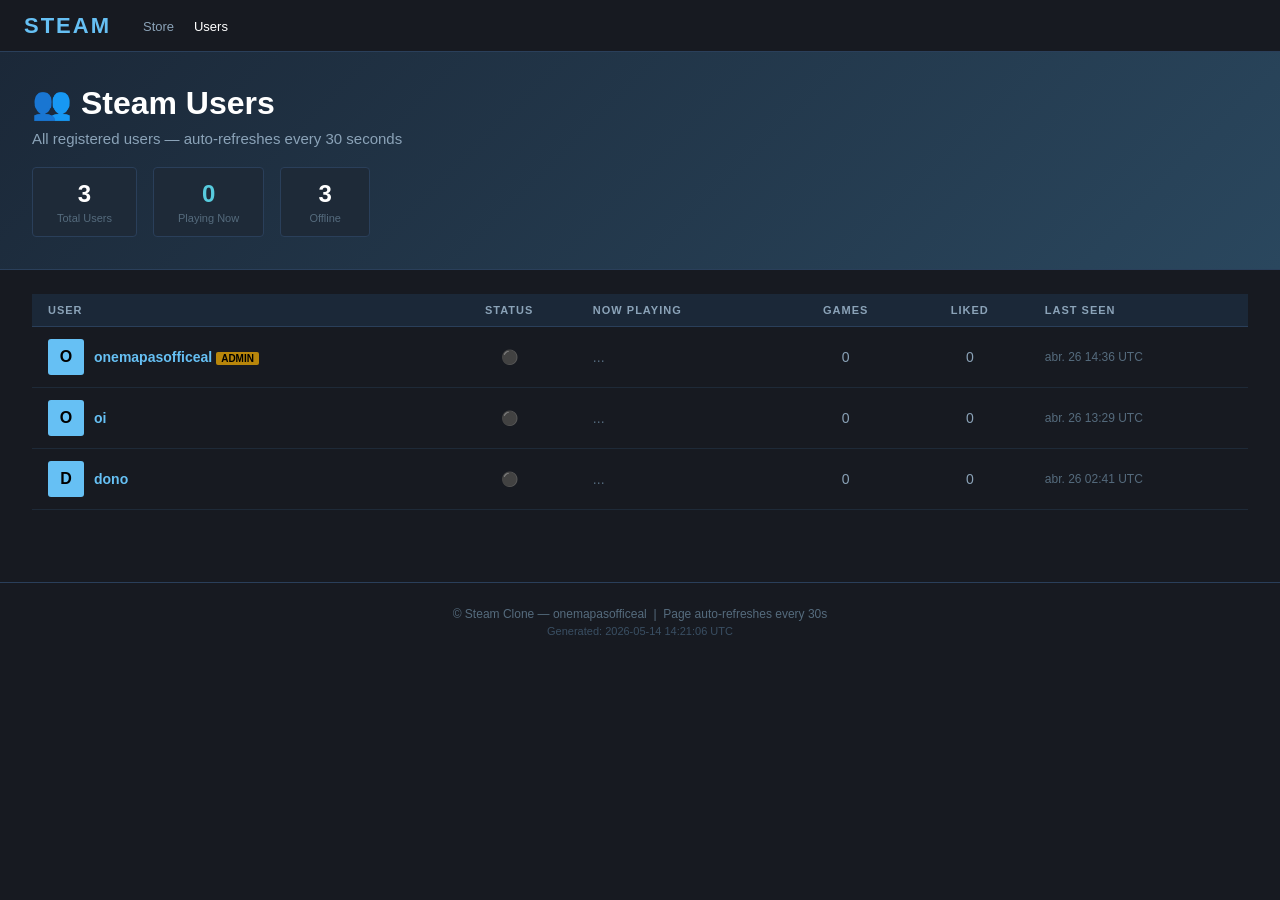
==== users/index.html @ b688eee0 "[staging] page: users list" ====
<!DOCTYPE html>
<html lang="en">
<head>
  <meta charset="UTF-8">
  <meta name="viewport" content="width=device-width, initial-scale=1.0">
  <meta http-equiv="refresh" content="30">
  <title>Steam — Users</title>
  <link rel="stylesheet" href="../assets/style.css">
  <style>.users-table { width:100%;border-collapse:collapse }
.users-table th {
  background:#1b2838;color:#8ba3b8;font-size:11px;
  text-transform:uppercase;letter-spacing:1px;
  padding:10px 16px;text-align:left;border-bottom:1px solid #2a3f5a
}
.user-row { border-bottom:1px solid #1e2a38;transition:background .15s }
.user-row:hover { background:#1e2a38 }
.stat-box {
  display:inline-block;background:#1e2a38;border:1px solid #2a3f5a;
  border-radius:4px;padding:12px 24px;text-align:center;min-width:90px
}
.stat-box .val { font-size:24px;font-weight:bold;color:#fff }
.stat-box .lbl { font-size:11px;color:#556b7d;margin-top:4px }</style>
</head>
<body>
<header class="header">
  <span class="logo">STEAM</span>
  <nav>
    <a href="../index.html">Store</a>
    <a href="index.html" style="color:#fff">Users</a>
  </nav>
</header>

<div class="hero" style="padding:32px">
  <h1>&#128101;  Steam Users</h1>
  <p>All registered users — auto-refreshes every 30 seconds</p>
  <div style="display:flex;gap:16px;margin-top:20px;flex-wrap:wrap">
    <div class="stat-box"><div class="val">3</div><div class="lbl">Total Users</div></div>
    <div class="stat-box"><div class="val" style="color:#57cbde">0</div><div class="lbl">Playing Now</div></div>
    <div class="stat-box"><div class="val">3</div><div class="lbl">Offline</div></div>
  </div>
</div>

<div class="section">
  <table class="users-table">
    <thead>
      <tr>
        <th>User</th>
        <th style="text-align:center">Status</th>
        <th>Now Playing</th>
        <th style="text-align:center">Games</th>
        <th style="text-align:center">Liked</th>
        <th>Last Seen</th>
      </tr>
    </thead>
    <tbody>
      <tr class="user-row">
  <td style="padding:12px 16px">
    <div style="display:flex;align-items:center;gap:10px">
      <div style="width:36px;height:36px;background:#66c0f4;border-radius:3px;
                  display:flex;align-items:center;justify-content:center;
                  font-weight:bold;color:#000;font-size:16px;flex-shrink:0">
        O
      </div>
      <div>
        <a href="../profiles/onemapasofficeal/index.html" style="color:#66c0f4;font-weight:bold">onemapasofficeal</a>
         <span style='background:#b8860b;color:#000;font-size:10px;padding:1px 5px;border-radius:2px;font-weight:bold'>ADMIN</span>
        
      </div>
    </div>
  </td>
  <td style="padding:12px 16px;text-align:center">⚫</td>
  <td style="padding:12px 16px"><span style='color:#556b7d'>...</span></td>
  <td style="padding:12px 16px;color:#8ba3b8;text-align:center">0</td>
  <td style="padding:12px 16px;color:#8ba3b8;text-align:center">0</td>
  <td style="padding:12px 16px;color:#556b7d;font-size:12px">abr. 26 14:36 UTC</td>
</tr><tr class="user-row">
  <td style="padding:12px 16px">
    <div style="display:flex;align-items:center;gap:10px">
      <div style="width:36px;height:36px;background:#66c0f4;border-radius:3px;
                  display:flex;align-items:center;justify-content:center;
                  font-weight:bold;color:#000;font-size:16px;flex-shrink:0">
        O
      </div>
      <div>
        <a href="../profiles/oi/index.html" style="color:#66c0f4;font-weight:bold">oi</a>
        
        
      </div>
    </div>
  </td>
  <td style="padding:12px 16px;text-align:center">⚫</td>
  <td style="padding:12px 16px"><span style='color:#556b7d'>...</span></td>
  <td style="padding:12px 16px;color:#8ba3b8;text-align:center">0</td>
  <td style="padding:12px 16px;color:#8ba3b8;text-align:center">0</td>
  <td style="padding:12px 16px;color:#556b7d;font-size:12px">abr. 26 13:29 UTC</td>
</tr><tr class="user-row">
  <td style="padding:12px 16px">
    <div style="display:flex;align-items:center;gap:10px">
      <div style="width:36px;height:36px;background:#66c0f4;border-radius:3px;
                  display:flex;align-items:center;justify-content:center;
                  font-weight:bold;color:#000;font-size:16px;flex-shrink:0">
        D
      </div>
      <div>
        <a href="../profiles/dono/index.html" style="color:#66c0f4;font-weight:bold">dono</a>
        
        
      </div>
    </div>
  </td>
  <td style="padding:12px 16px;text-align:center">⚫</td>
  <td style="padding:12px 16px"><span style='color:#556b7d'>...</span></td>
  <td style="padding:12px 16px;color:#8ba3b8;text-align:center">0</td>
  <td style="padding:12px 16px;color:#8ba3b8;text-align:center">0</td>
  <td style="padding:12px 16px;color:#556b7d;font-size:12px">abr. 26 02:41 UTC</td>
</tr>
    </tbody>
  </table>
</div>

<footer class="footer">
  <p>&#169; Steam Clone &#8212; onemapasofficeal &#160;|&#160; Page auto-refreshes every 30s</p>
  <p style="margin-top:4px;color:#3a4f63;font-size:11px">
    Generated: 2026-05-14 14:21:06 UTC
  </p>
</footer>
</body>
</html>
---- assets/style.css ----
* { margin: 0; padding: 0; box-sizing: border-box; }
body {
    background: #171a21;
    color: #c6d4df;
    font-family: 'Segoe UI', Arial, sans-serif;
    font-size: 14px;
}
a { color: #66c0f4; text-decoration: none; }
a:hover { text-decoration: underline; }

/* Header */
.header {
    background: #171a21;
    border-bottom: 1px solid #2a3f5a;
    padding: 0 24px;
    height: 52px;
    display: flex;
    align-items: center;
    gap: 24px;
}
.header .logo {
    font-size: 22px;
    font-weight: bold;
    color: #66c0f4;
    letter-spacing: 2px;
}
.header nav a {
    color: #8ba3b8;
    font-size: 13px;
    padding: 4px 8px;
}
.header nav a:hover { color: #fff; text-decoration: none; }

/* Hero banner */
.hero {
    background: linear-gradient(135deg, #1b2838 0%, #2a475e 100%);
    padding: 48px 32px;
    border-bottom: 1px solid #2a3f5a;
}
.hero h1 { font-size: 32px; color: #fff; margin-bottom: 8px; }
.hero p  { color: #8ba3b8; font-size: 15px; }

/* Cards grid */
.section { padding: 24px 32px; }
.section h2 {
    color: #66c0f4;
    font-size: 13px;
    letter-spacing: 1px;
    text-transform: uppercase;
    margin-bottom: 16px;
    border-bottom: 1px solid #2a3f5a;
    padding-bottom: 8px;
}
.cards {
    display: flex;
    flex-wrap: wrap;
    gap: 12px;
}
.card {
    background: #1e2a38;
    border: 1px solid #2a3f5a;
    width: 200px;
    border-radius: 4px;
    overflow: hidden;
    transition: border-color .15s, transform .15s;
}
.card:hover {
    border-color: #66c0f4;
    transform: translateY(-2px);
}
.card .thumb {
    width: 100%;
    height: 120px;
    background: #0e1620;
    display: flex;
    align-items: center;
    justify-content: center;
    font-size: 40px;
}
.card .info { padding: 10px; }
.card .info .title {
    color: #c6d4df;
    font-weight: bold;
    font-size: 13px;
    margin-bottom: 6px;
    white-space: nowrap;
    overflow: hidden;
    text-overflow: ellipsis;
}
.card .info .price {
    color: #66c0f4;
    font-weight: bold;
}
.card .info .discount {
    display: inline-block;
    background: #4c6b22;
    color: #a4d007;
    font-size: 11px;
    font-weight: bold;
    padding: 1px 5px;
    border-radius: 2px;
    margin-right: 6px;
}
.card .info .publisher {
    color: #556b7d;
    font-size: 11px;
    margin-top: 4px;
}

/* Profile page */
.profile-banner {
    background: linear-gradient(135deg, #1b2838 0%, #2a475e 100%);
    padding: 32px;
    display: flex;
    align-items: center;
    gap: 24px;
    border-bottom: 1px solid #2a3f5a;
}
.avatar {
    width: 80px; height: 80px;
    background: #66c0f4;
    border-radius: 4px;
    display: flex;
    align-items: center;
    justify-content: center;
    font-size: 36px;
    font-weight: bold;
    color: #fff;
    flex-shrink: 0;
}
.profile-info h1 { color: #fff; font-size: 24px; }
.profile-info .status { color: #57cbde; font-size: 13px; margin-top: 4px; }
.profile-info .level  { color: #66c0f4; font-size: 13px; margin-top: 2px; }
.badge {
    display: inline-block;
    background: #1e2a38;
    border: 1px solid #2a3f5a;
    border-radius: 4px;
    padding: 8px 12px;
    text-align: center;
    width: 80px;
}
.badge .icon { font-size: 24px; }
.badge .name { font-size: 11px; color: #556b7d; margin-top: 4px; }

/* Game/App detail page */
.game-hero {
    background: linear-gradient(135deg, #1b2838 0%, #0e1620 100%);
    padding: 40px 32px;
    border-bottom: 1px solid #2a3f5a;
    display: flex;
    gap: 32px;
    align-items: flex-start;
}
.game-thumb {
    width: 220px; height: 140px;
    background: #0e1620;
    border: 1px solid #2a3f5a;
    border-radius: 4px;
    display: flex;
    align-items: center;
    justify-content: center;
    font-size: 56px;
    flex-shrink: 0;
}
.game-info h1 { color: #fff; font-size: 28px; margin-bottom: 8px; }
.game-info .desc { color: #8ba3b8; line-height: 1.6; margin-bottom: 16px; }
.game-info .tags span {
    display: inline-block;
    background: #1e2a38;
    border: 1px solid #2a3f5a;
    color: #8ba3b8;
    font-size: 11px;
    padding: 2px 8px;
    border-radius: 2px;
    margin: 2px;
}
.buy-box {
    background: #1e2a38;
    border: 1px solid #2a3f5a;
    border-radius: 4px;
    padding: 16px;
    margin-top: 16px;
    display: inline-flex;
    align-items: center;
    gap: 16px;
}
.buy-box .price-big { font-size: 22px; font-weight: bold; color: #66c0f4; }
.buy-box .btn {
    background: #4c7a1e;
    color: #fff;
    border: none;
    padding: 10px 20px;
    border-radius: 3px;
    font-size: 14px;
    font-weight: bold;
    cursor: pointer;
}
.buy-box .btn:hover { background: #5a8f24; }

/* Footer */
.footer {
    background: #171a21;
    border-top: 1px solid #2a3f5a;
    padding: 24px 32px;
    color: #556b7d;
    font-size: 12px;
    text-align: center;
    margin-top: 48px;
}

/* Responsive */
@media (max-width: 600px) {
    .cards { justify-content: center; }
    .game-hero { flex-direction: column; }
    .game-thumb { width: 100%; }
}
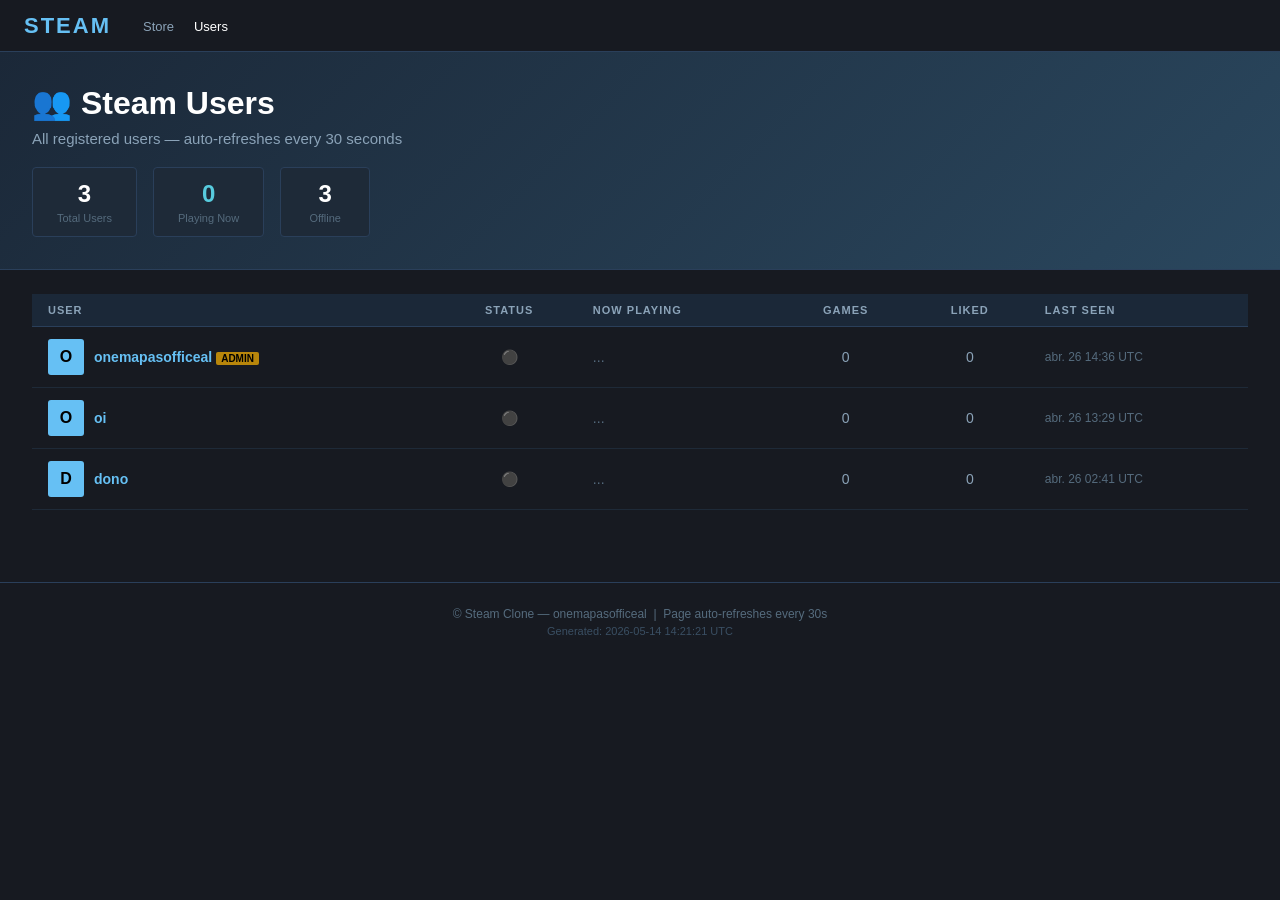
==== commit c81afec4: "[staging] page: users list" ====
--- a/users/index.html
+++ b/users/index.html
@@ -121,7 +121,7 @@
 <footer class="footer">
   <p>&#169; Steam Clone &#8212; onemapasofficeal &#160;|&#160; Page auto-refreshes every 30s</p>
   <p style="margin-top:4px;color:#3a4f63;font-size:11px">
-    Generated: 2026-05-14 14:21:06 UTC
+    Generated: 2026-05-14 14:21:21 UTC
   </p>
 </footer>
 </body>
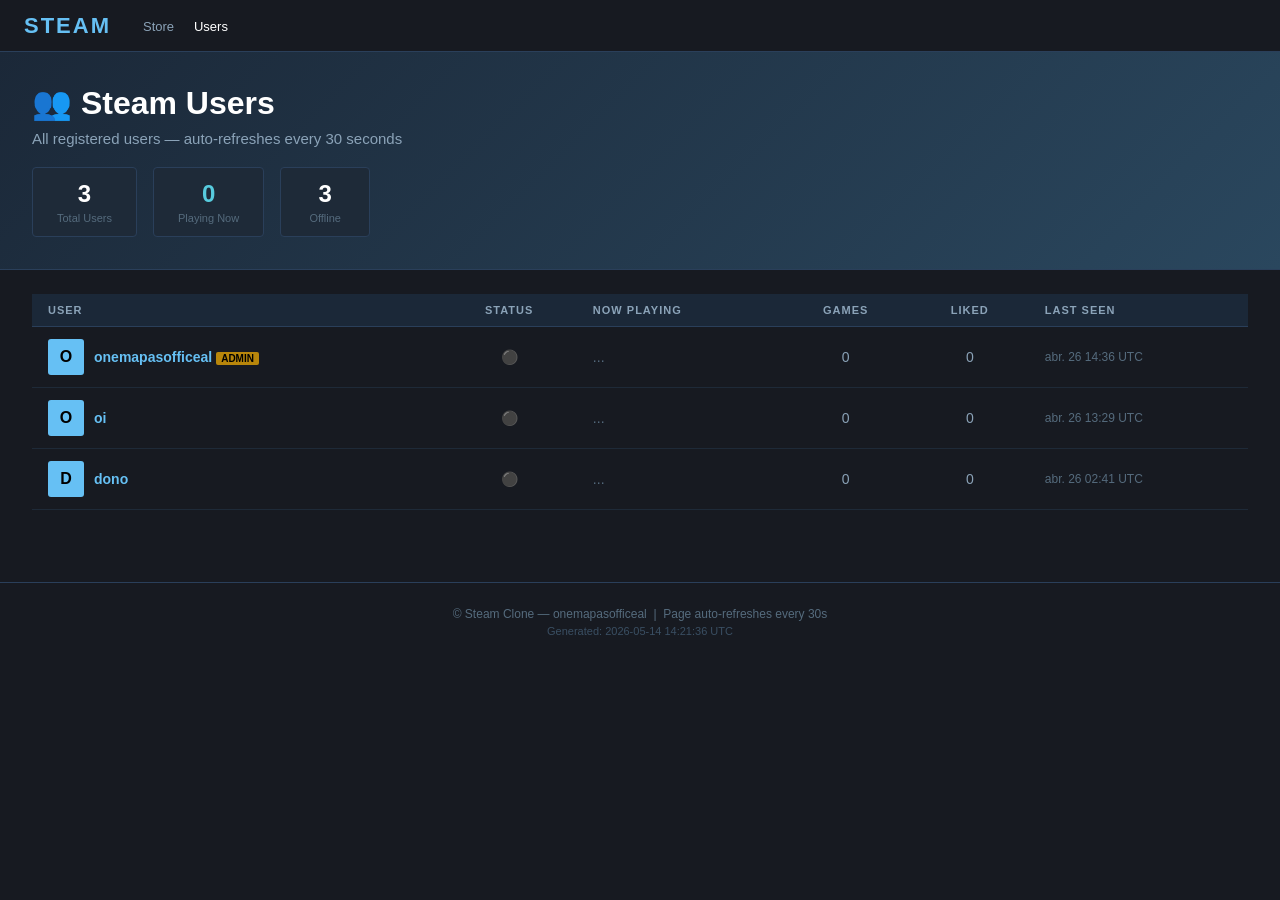
==== commit 1782b31f: "[staging] page: users list" ====
--- a/users/index.html
+++ b/users/index.html
@@ -121,7 +121,7 @@
 <footer class="footer">
   <p>&#169; Steam Clone &#8212; onemapasofficeal &#160;|&#160; Page auto-refreshes every 30s</p>
   <p style="margin-top:4px;color:#3a4f63;font-size:11px">
-    Generated: 2026-05-14 14:21:21 UTC
+    Generated: 2026-05-14 14:21:36 UTC
   </p>
 </footer>
 </body>
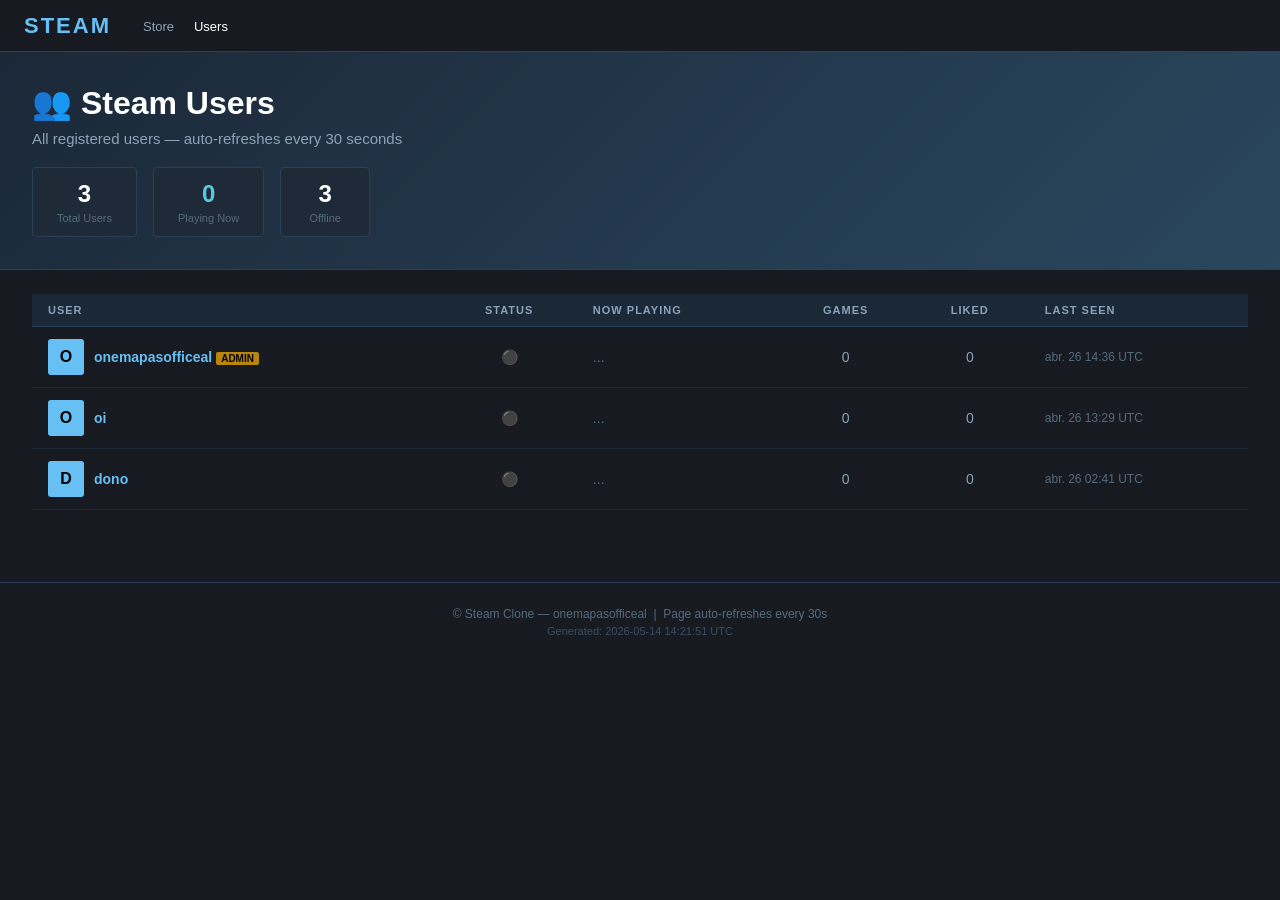
==== commit ac5b1b3f: "[staging] page: users list" ====
--- a/users/index.html
+++ b/users/index.html
@@ -121,7 +121,7 @@
 <footer class="footer">
   <p>&#169; Steam Clone &#8212; onemapasofficeal &#160;|&#160; Page auto-refreshes every 30s</p>
   <p style="margin-top:4px;color:#3a4f63;font-size:11px">
-    Generated: 2026-05-14 14:21:36 UTC
+    Generated: 2026-05-14 14:21:51 UTC
   </p>
 </footer>
 </body>
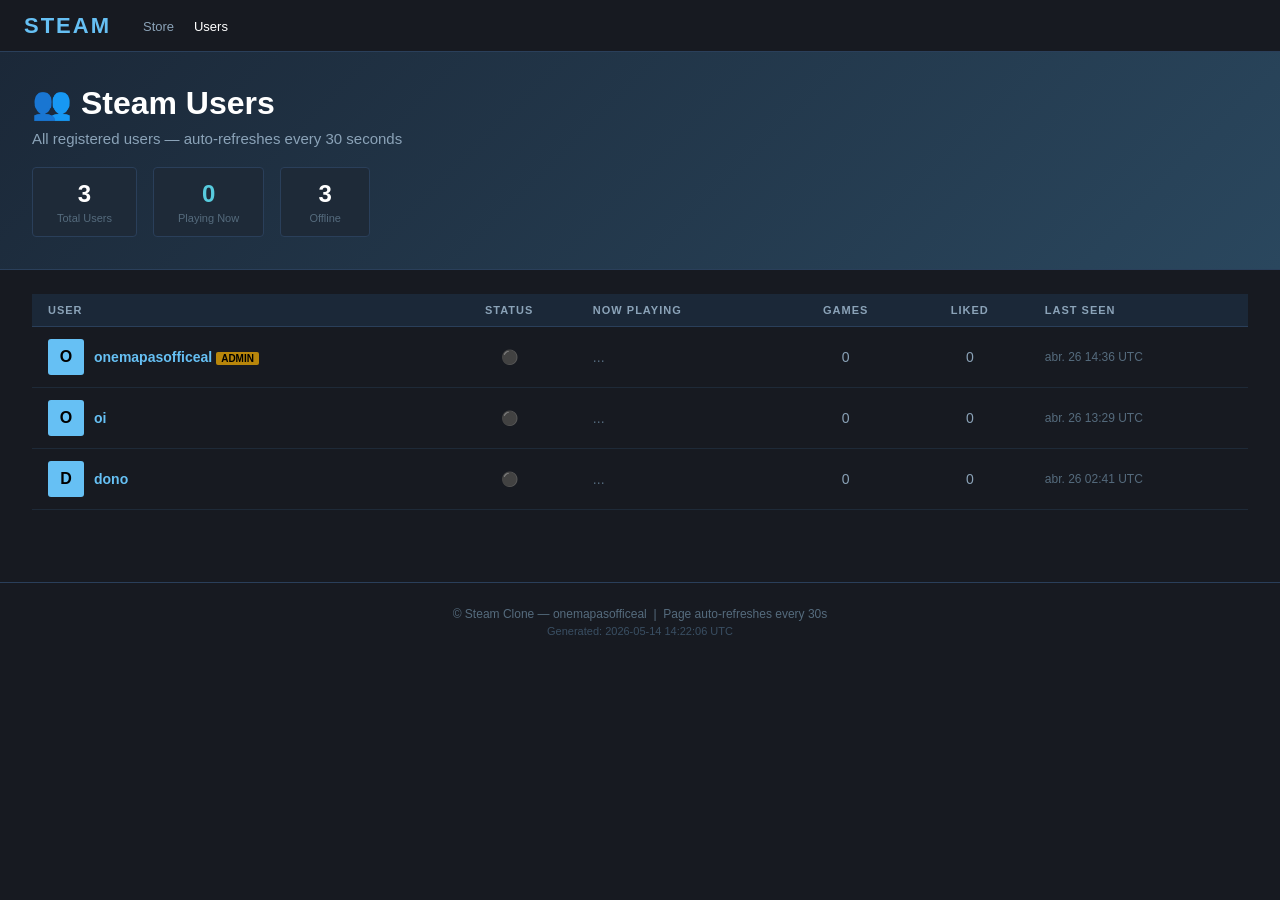
==== commit 95274293: "[staging] page: users list" ====
--- a/users/index.html
+++ b/users/index.html
@@ -121,7 +121,7 @@
 <footer class="footer">
   <p>&#169; Steam Clone &#8212; onemapasofficeal &#160;|&#160; Page auto-refreshes every 30s</p>
   <p style="margin-top:4px;color:#3a4f63;font-size:11px">
-    Generated: 2026-05-14 14:21:51 UTC
+    Generated: 2026-05-14 14:22:06 UTC
   </p>
 </footer>
 </body>
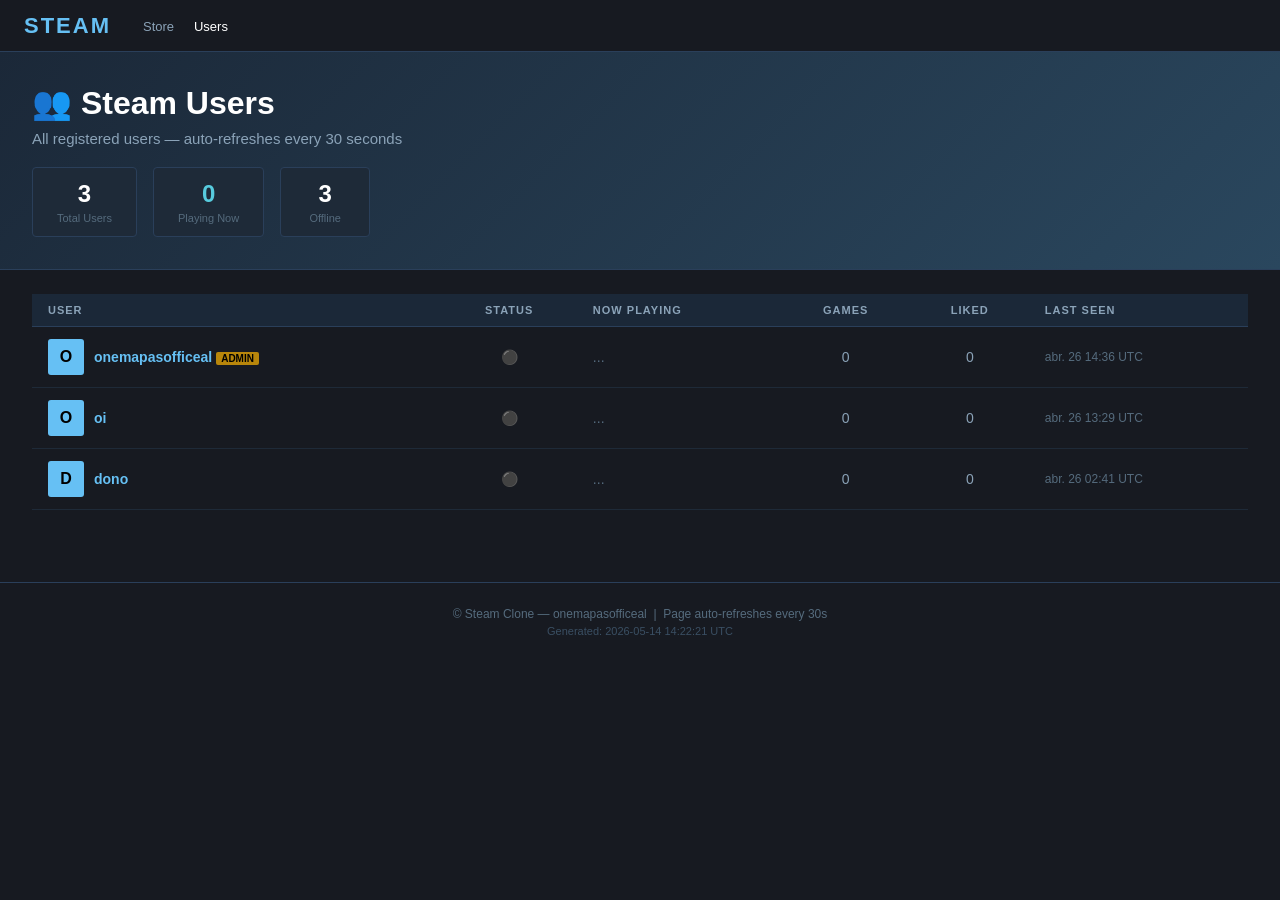
==== commit 12b2bf00: "[staging] page: users list" ====
--- a/users/index.html
+++ b/users/index.html
@@ -121,7 +121,7 @@
 <footer class="footer">
   <p>&#169; Steam Clone &#8212; onemapasofficeal &#160;|&#160; Page auto-refreshes every 30s</p>
   <p style="margin-top:4px;color:#3a4f63;font-size:11px">
-    Generated: 2026-05-14 14:22:06 UTC
+    Generated: 2026-05-14 14:22:21 UTC
   </p>
 </footer>
 </body>
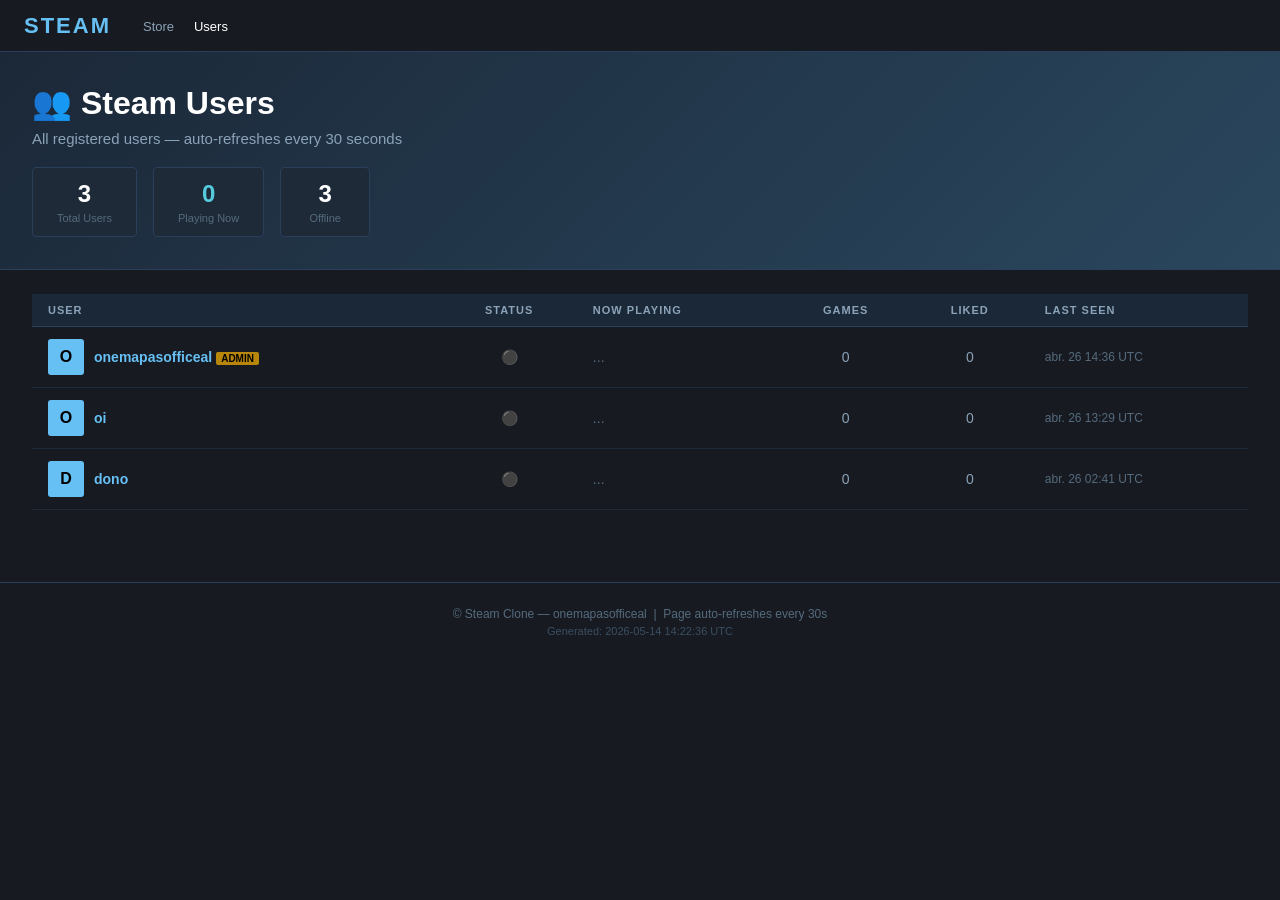
==== commit ec0ebf89: "[staging] page: users list" ====
--- a/users/index.html
+++ b/users/index.html
@@ -121,7 +121,7 @@
 <footer class="footer">
   <p>&#169; Steam Clone &#8212; onemapasofficeal &#160;|&#160; Page auto-refreshes every 30s</p>
   <p style="margin-top:4px;color:#3a4f63;font-size:11px">
-    Generated: 2026-05-14 14:22:21 UTC
+    Generated: 2026-05-14 14:22:36 UTC
   </p>
 </footer>
 </body>
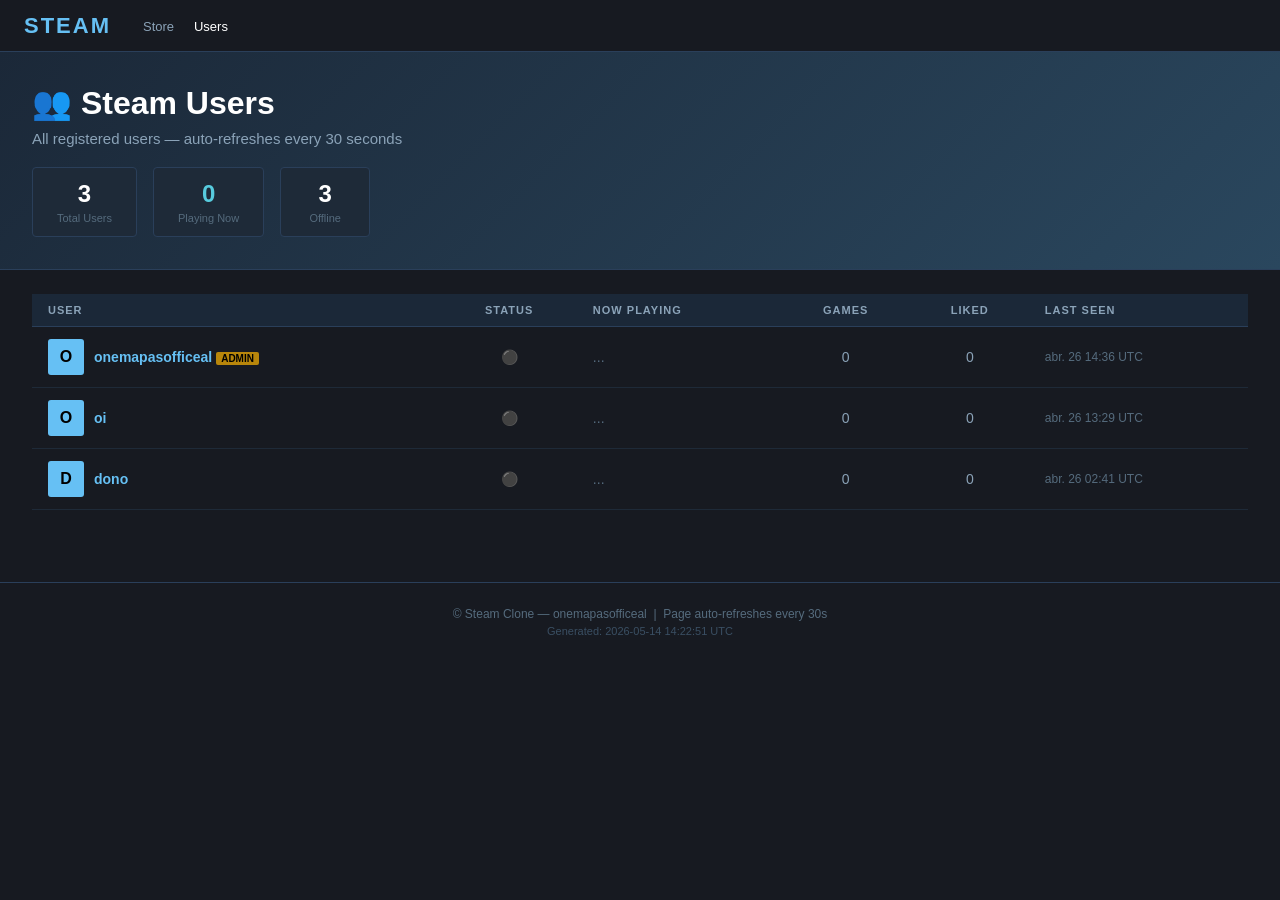
==== commit 8a44fa0d: "[staging] page: users list" ====
--- a/users/index.html
+++ b/users/index.html
@@ -121,7 +121,7 @@
 <footer class="footer">
   <p>&#169; Steam Clone &#8212; onemapasofficeal &#160;|&#160; Page auto-refreshes every 30s</p>
   <p style="margin-top:4px;color:#3a4f63;font-size:11px">
-    Generated: 2026-05-14 14:22:36 UTC
+    Generated: 2026-05-14 14:22:51 UTC
   </p>
 </footer>
 </body>
